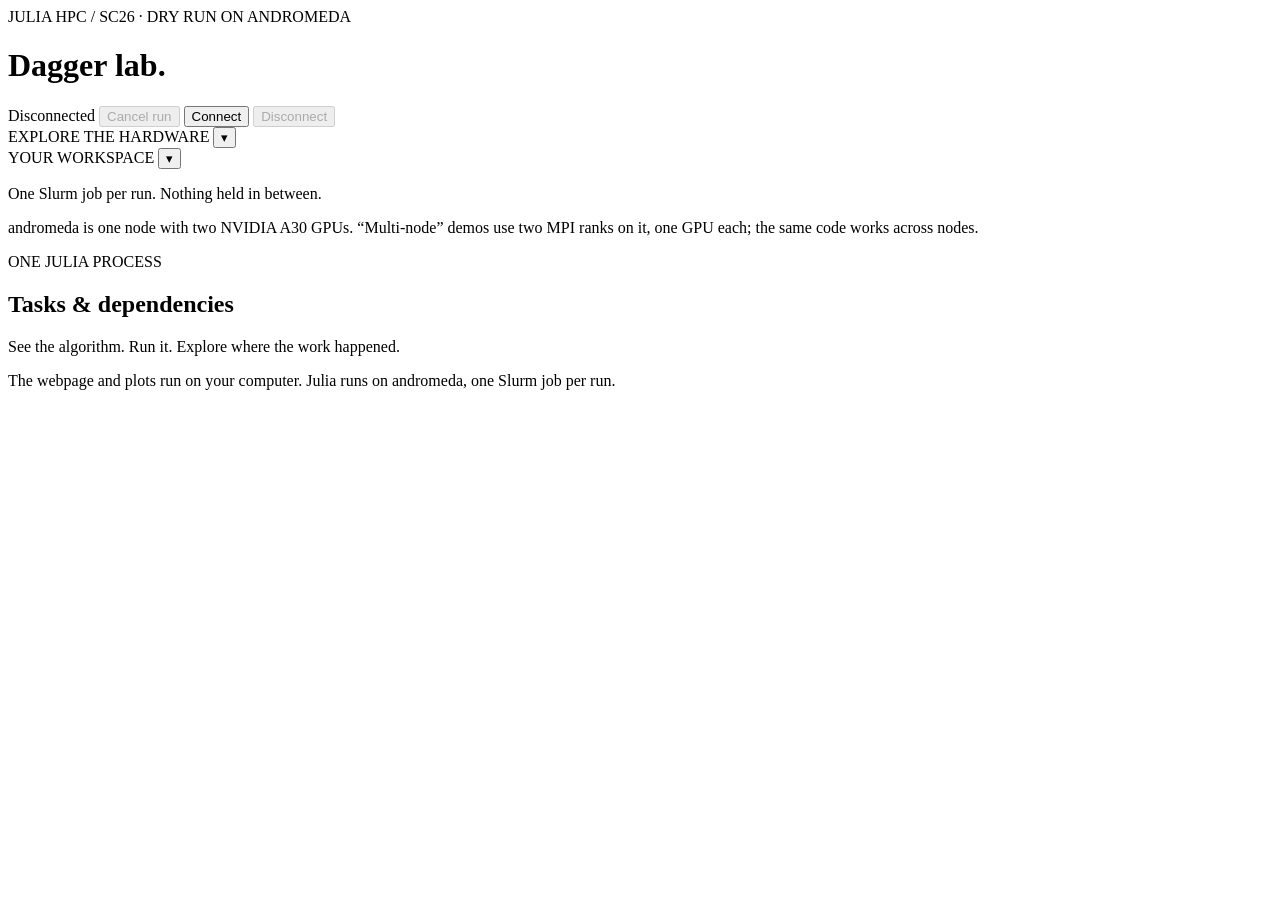
==== 02-Parallel-Programming/Dagger/host/index.html @ 7cc0fd97 "Run the console on andromeda, one Slurm job per run, with a Stencils section The dry run uses androm" ====
<!doctype html>
<html lang="en">
<head>
<meta charset="utf-8">
<meta name="viewport" content="width=device-width, initial-scale=1">
<title>Dagger · Tutorial console</title>
<link rel="stylesheet" href="/xterm.css">
<link rel="stylesheet" href="/style.css">
</head>
<body>
<header>
<div>
<span class="eyebrow">JULIA HPC / SC26 · DRY RUN ON ANDROMEDA</span>
<h1>Dagger lab<span class="dot">.</span>
</h1>
</div>
<div class="connection">
<span id="status">Disconnected</span>
<button id="cancel" disabled>Cancel run</button>
<button id="connect" class="primary">Connect</button>
<button id="disconnect" disabled>Disconnect</button>
</div>
</header>
<div class="layout">
<aside>
<section class="side-section" id="side-demos">
<div class="side-head">
<span class="eyebrow" id="side-demos-title">EXPLORE THE HARDWARE</span>
<button class="collapse" type="button" aria-expanded="true" aria-controls="side-demos-body" aria-labelledby="side-demos-title" title="Collapse section">
<span class="chevron" aria-hidden="true">▾</span>
</button>
</div>
<div class="section-body" id="side-demos-body">
<nav id="demos" aria-label="Demos">
</nav>
</div>
</section>
<section class="side-section allocation" id="side-workspace">
<div class="side-head">
<span class="eyebrow" id="side-workspace-title">YOUR WORKSPACE</span>
<button class="collapse" type="button" aria-expanded="true" aria-controls="side-workspace-body" aria-labelledby="side-workspace-title" title="Collapse section">
<span class="chevron" aria-hidden="true">▾</span>
</button>
</div>
<div class="section-body" id="side-workspace-body">
<p>One Slurm job per run. Nothing held in between.</p>
<small id="remote">
</small>
<p class="muted">andromeda is one node with two NVIDIA A30 GPUs. “Multi-node” demos use two MPI ranks on it, one GPU each; the same code works across nodes.</p>
</div>
</section>
</aside>
<main>
<section class="intro">
<div>
<span class="eyebrow" id="layout-label">ONE JULIA PROCESS</span>
<h2 id="demo-title">Tasks & dependencies</h2>
<p>See the algorithm. Run it. Explore where the work happened.</p>
</div>
</section>
<div id="alert" role="alert" hidden>
</div>
<div id="consoles">
</div>
</main>
</div>
<footer>The webpage and plots run on your computer. Julia runs on andromeda, one Slurm job per run.</footer>
<div id="task-tooltip" role="tooltip" hidden></div>
<script src="/xterm.js"></script>
<script src="/addon-fit.js"></script>
<script src="/timeline.js"></script>
<script src="/ansi.js"></script>
<script src="/highlight.js"></script>
<script src="/visuals.js"></script>
<script src="/app.js">
</script>
</body>
</html>
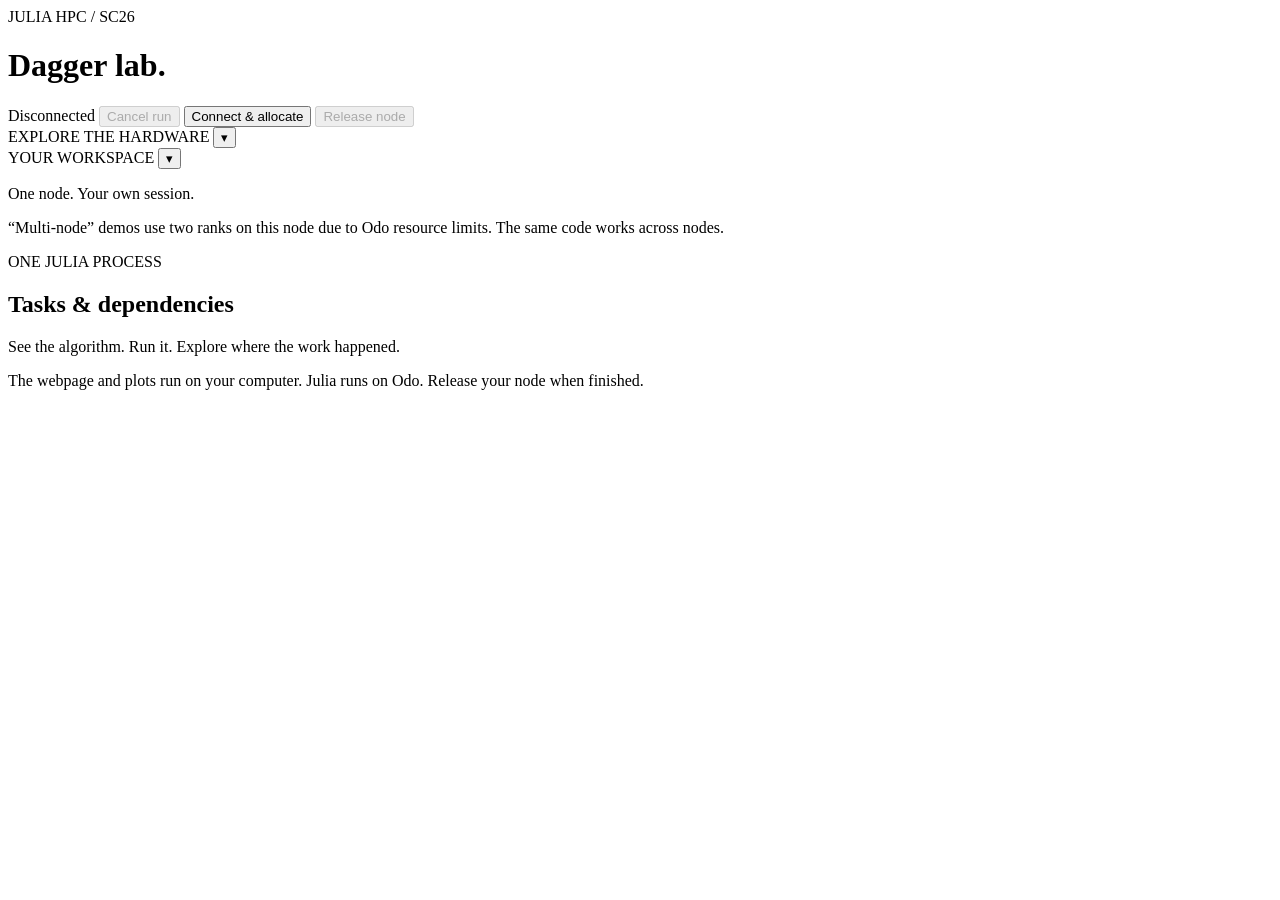
==== commit d7466632: "Highlight Julia in the console's editors The Function, Setup and Use, Simulation and REPL editors co" ====
--- a/02-Parallel-Programming/Dagger/host/index.html
+++ b/02-Parallel-Programming/Dagger/host/index.html
@@ -10,15 +10,15 @@
 <body>
 <header>
 <div>
-<span class="eyebrow">JULIA HPC / SC26 · DRY RUN ON ANDROMEDA</span>
+<span class="eyebrow">JULIA HPC / SC26</span>
 <h1>Dagger lab<span class="dot">.</span>
 </h1>
 </div>
 <div class="connection">
 <span id="status">Disconnected</span>
 <button id="cancel" disabled>Cancel run</button>
-<button id="connect" class="primary">Connect</button>
-<button id="disconnect" disabled>Disconnect</button>
+<button id="connect" class="primary">Connect & allocate</button>
+<button id="disconnect" disabled>Release node</button>
 </div>
 </header>
 <div class="layout">
@@ -43,10 +43,10 @@
 </button>
 </div>
 <div class="section-body" id="side-workspace-body">
-<p>One Slurm job per run. Nothing held in between.</p>
+<p>One node. Your own session.</p>
 <small id="remote">
 </small>
-<p class="muted">andromeda is one node with two NVIDIA A30 GPUs. “Multi-node” demos use two MPI ranks on it, one GPU each; the same code works across nodes.</p>
+<p class="muted">“Multi-node” demos use two ranks on this node due to Odo resource limits. The same code works across nodes.</p>
 </div>
 </section>
 </aside>
@@ -64,7 +64,7 @@
 </div>
 </main>
 </div>
-<footer>The webpage and plots run on your computer. Julia runs on andromeda, one Slurm job per run.</footer>
+<footer>The webpage and plots run on your computer. Julia runs on Odo. Release your node when finished.</footer>
 <div id="task-tooltip" role="tooltip" hidden></div>
 <script src="/xterm.js"></script>
 <script src="/addon-fit.js"></script>
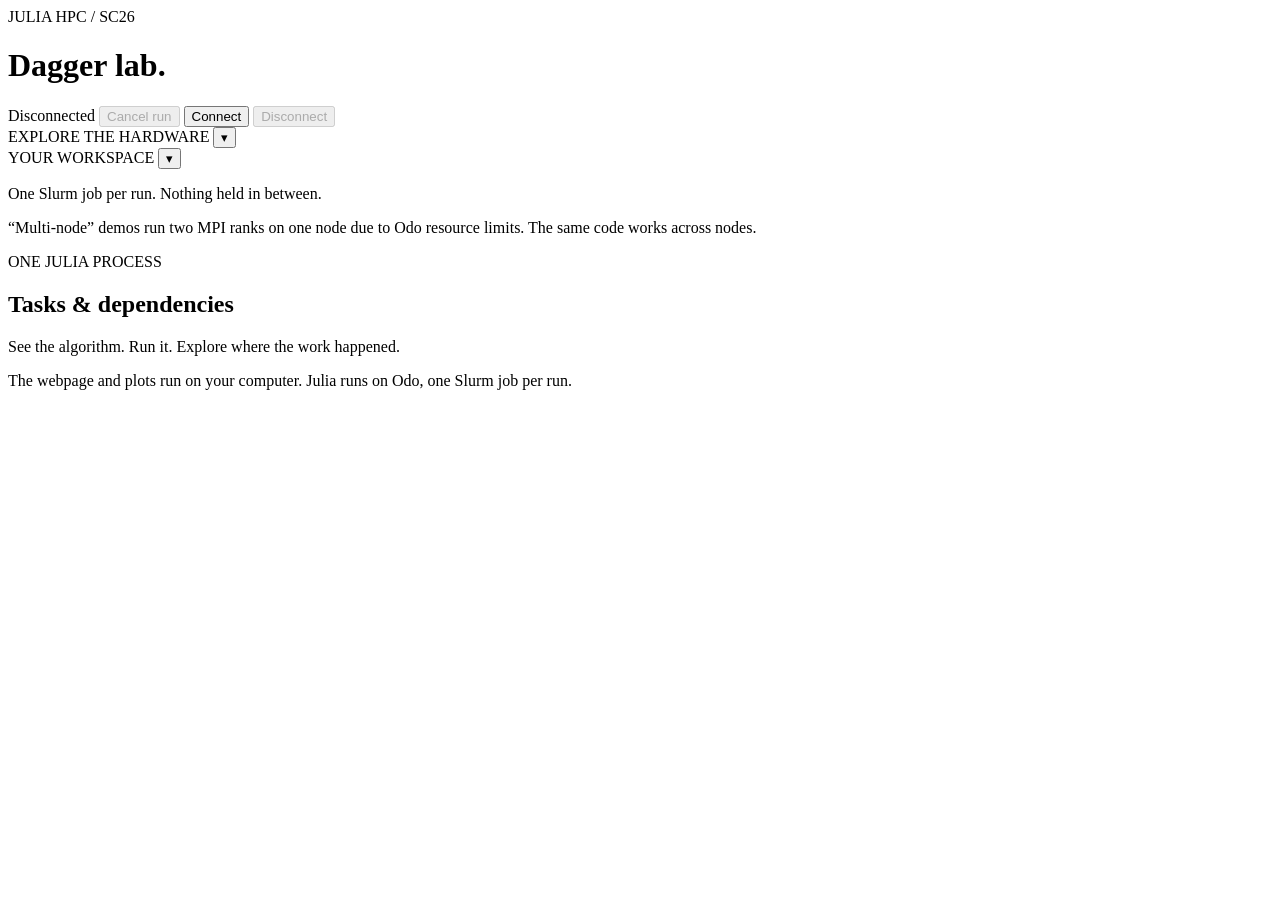
==== commit c652481d: "Submit every console run as its own Slurm job on Odo There is no holding job any more. Connect uploa" ====
--- a/02-Parallel-Programming/Dagger/host/index.html
+++ b/02-Parallel-Programming/Dagger/host/index.html
@@ -17,8 +17,8 @@
 <div class="connection">
 <span id="status">Disconnected</span>
 <button id="cancel" disabled>Cancel run</button>
-<button id="connect" class="primary">Connect & allocate</button>
-<button id="disconnect" disabled>Release node</button>
+<button id="connect" class="primary">Connect</button>
+<button id="disconnect" disabled>Disconnect</button>
 </div>
 </header>
 <div class="layout">
@@ -43,10 +43,10 @@
 </button>
 </div>
 <div class="section-body" id="side-workspace-body">
-<p>One node. Your own session.</p>
+<p>One Slurm job per run. Nothing held in between.</p>
 <small id="remote">
 </small>
-<p class="muted">“Multi-node” demos use two ranks on this node due to Odo resource limits. The same code works across nodes.</p>
+<p class="muted">“Multi-node” demos run two MPI ranks on one node due to Odo resource limits. The same code works across nodes.</p>
 </div>
 </section>
 </aside>
@@ -64,7 +64,7 @@
 </div>
 </main>
 </div>
-<footer>The webpage and plots run on your computer. Julia runs on Odo. Release your node when finished.</footer>
+<footer>The webpage and plots run on your computer. Julia runs on Odo, one Slurm job per run.</footer>
 <div id="task-tooltip" role="tooltip" hidden></div>
 <script src="/xterm.js"></script>
 <script src="/addon-fit.js"></script>
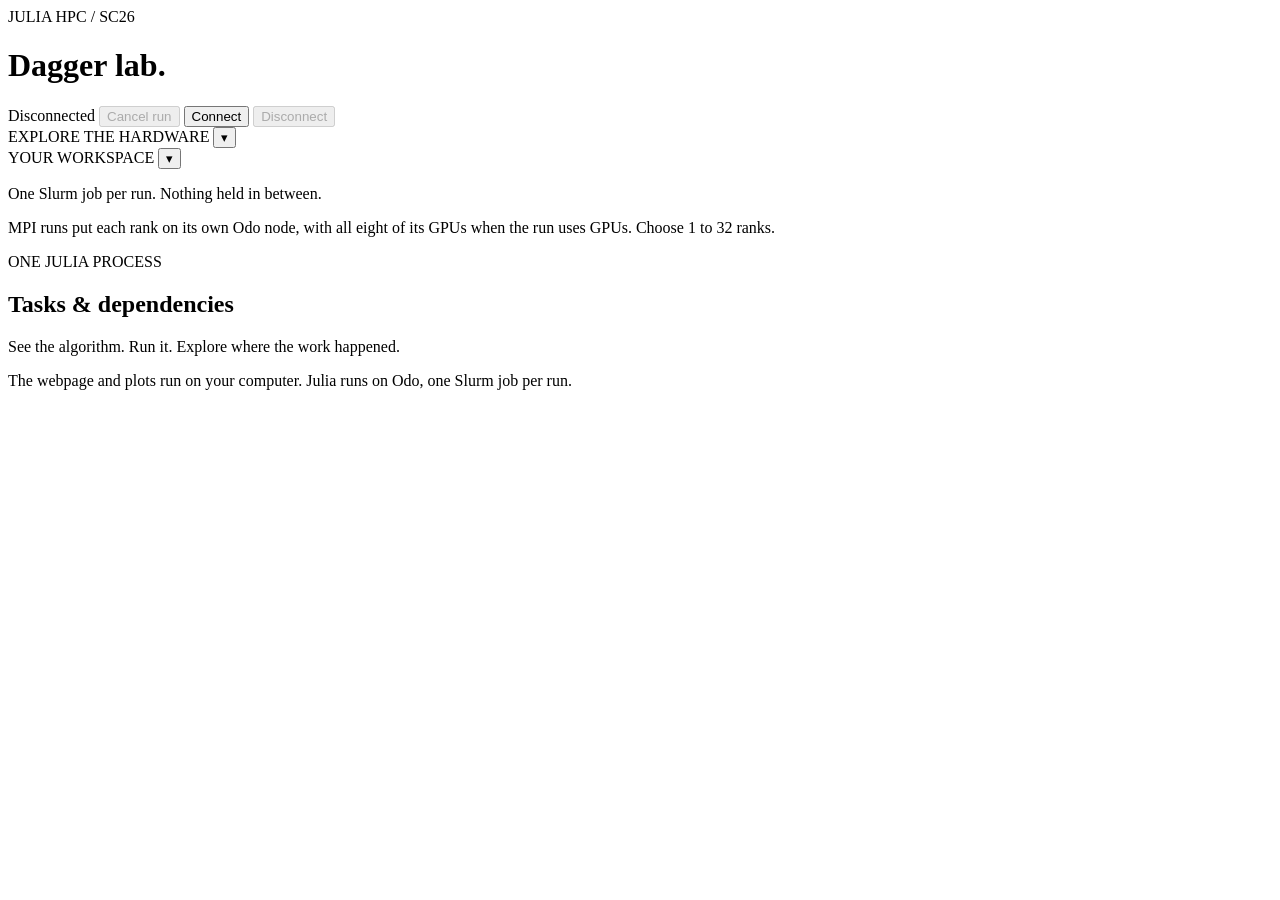
==== commit 405d35eb: "Run MPI on 1 to 32 Odo nodes, one rank each; offer 8 GPUs in one process MPI runs now put each rank " ====
--- a/02-Parallel-Programming/Dagger/host/index.html
+++ b/02-Parallel-Programming/Dagger/host/index.html
@@ -46,7 +46,7 @@
 <p>One Slurm job per run. Nothing held in between.</p>
 <small id="remote">
 </small>
-<p class="muted">“Multi-node” demos run two MPI ranks on one node due to Odo resource limits. The same code works across nodes.</p>
+<p class="muted">MPI runs put each rank on its own Odo node, with all eight of its GPUs when the run uses GPUs. Choose 1 to 32 ranks.</p>
 </div>
 </section>
 </aside>
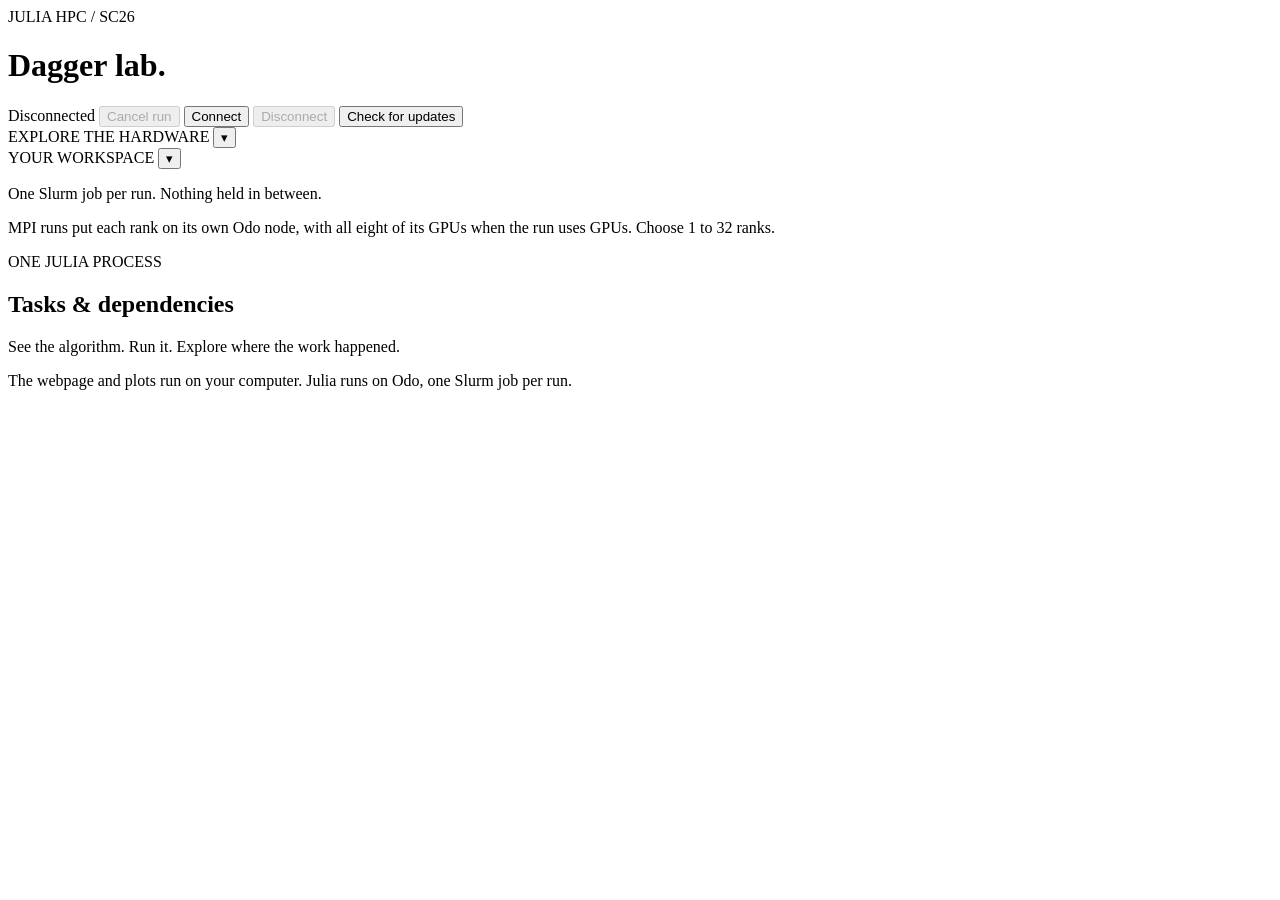
==== commit 89d4cc6f: "Add portable console launchers and updates from main" ====
--- a/02-Parallel-Programming/Dagger/host/index.html
+++ b/02-Parallel-Programming/Dagger/host/index.html
@@ -15,12 +15,21 @@
 </h1>
 </div>
 <div class="connection">
+<div id="gateway-login" hidden>
+<label>Run on <select id="gateway-backend"><option value="odo">Odo relay · GPUs</option><option value="cpu">AWS CPU · personal VM</option></select></label>
+<label>Workshop password <input id="gateway-password" type="password" autocomplete="off" placeholder="Paste workshop password"></label>
+</div>
 <span id="status">Disconnected</span>
 <button id="cancel" disabled>Cancel run</button>
 <button id="connect" class="primary">Connect</button>
 <button id="disconnect" disabled>Disconnect</button>
+<button id="check-updates" title="Check the latest merged code on main">Check for updates</button>
 </div>
 </header>
+<div id="update-notice" role="status" hidden>
+<span id="update-message"></span>
+<button id="apply-update" hidden>Update and restart</button>
+</div>
 <div class="layout">
 <aside>
 <section class="side-section" id="side-demos">
